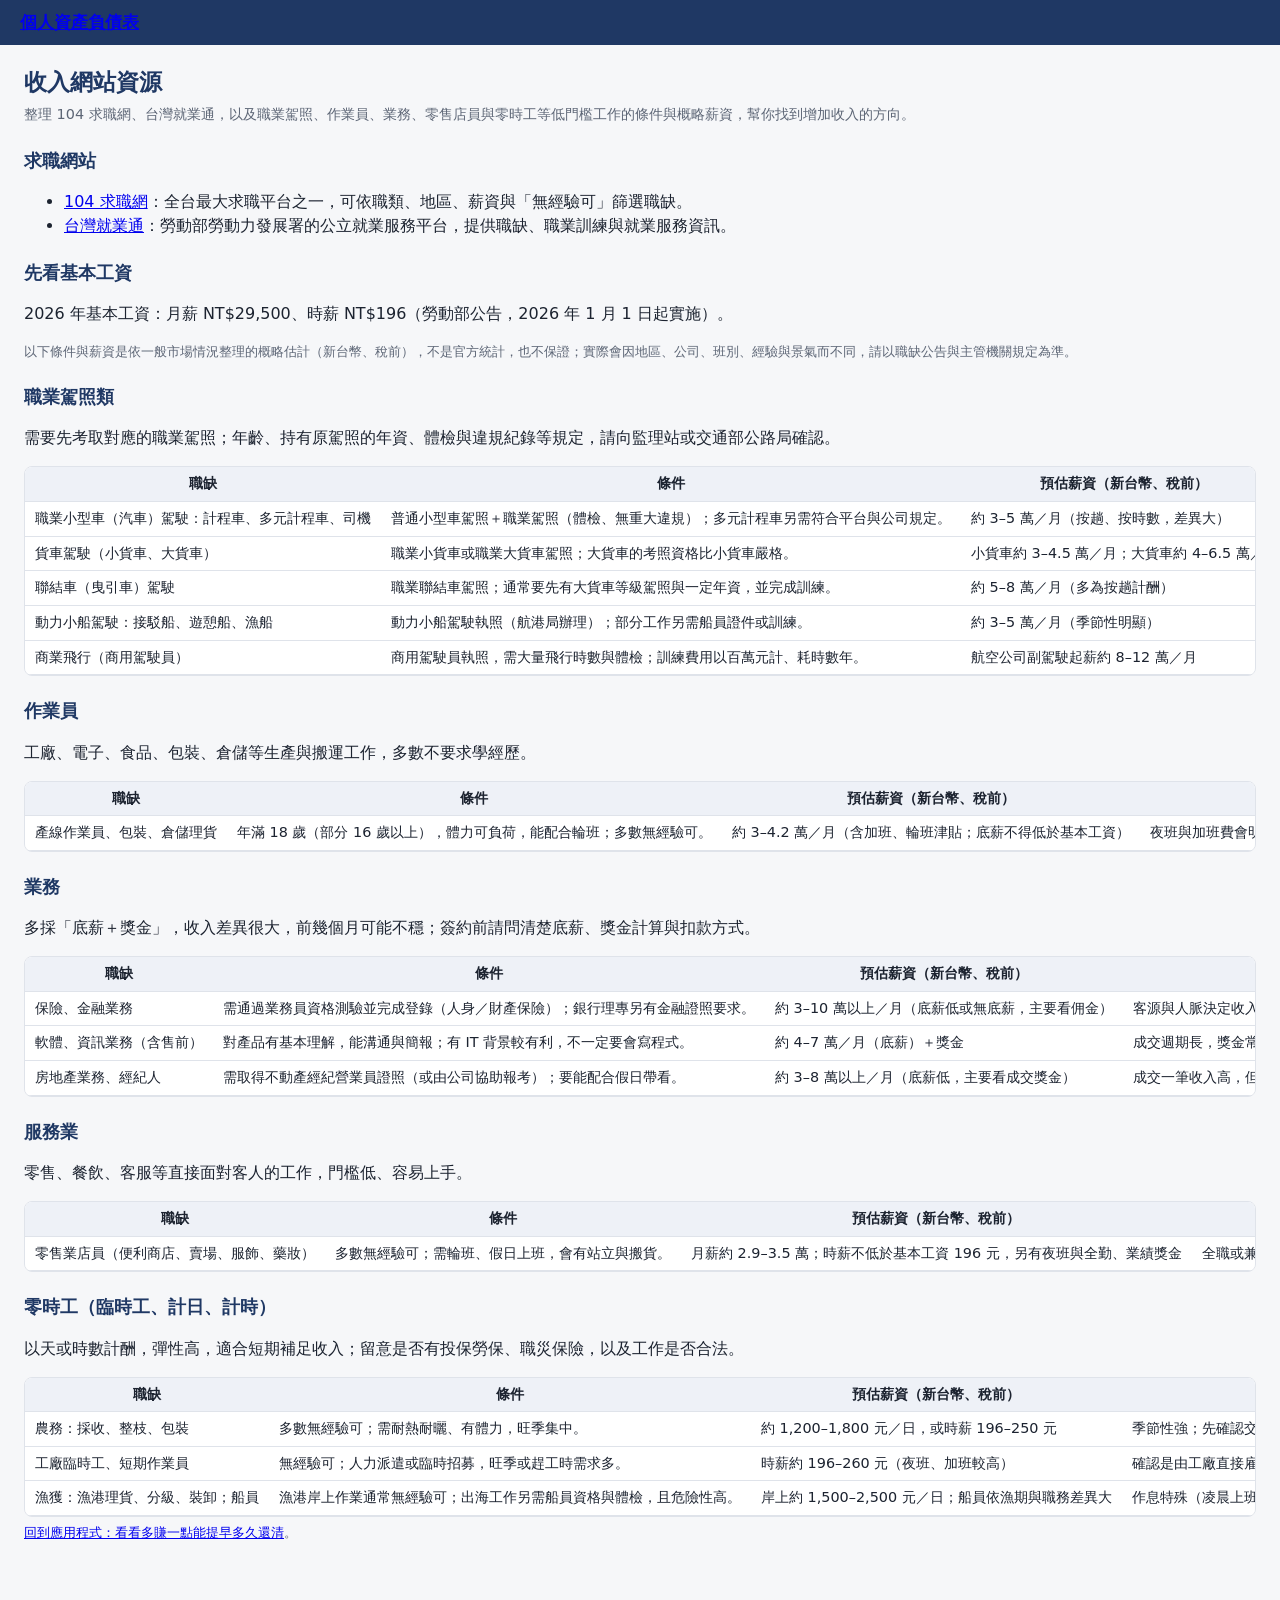
==== income-resources.html @ 697b190b "Add clock page stacked area chart heatmap income resources page and SEO" ====
<!doctype html>
<html lang="zh-Hant">
<head>
<meta charset="utf-8">
<meta name="viewport" content="width=device-width, initial-scale=1">
<meta http-equiv="Content-Security-Policy" content="default-src 'self'; script-src 'none'; style-src 'self'; img-src 'self' data:; object-src 'none'; base-uri 'none'; form-action 'none'">
<title>收入網站資源｜求職網站與低門檻工作的條件與預估薪資</title>
<meta name="description" content="整理 104 求職網、台灣就業通，以及職業駕照、作業員、業務、零售店員與零時工等低門檻工作的條件與概略薪資，幫你找到增加收入的方向。">
<meta name="robots" content="index,follow">
<link rel="canonical" href="https://ordinarycas.github.io/balance-sheet/income-resources.html">
<meta property="og:type" content="article">
<meta property="og:locale" content="zh_TW">
<meta property="og:title" content="收入網站資源｜求職網站與低門檻工作的條件與預估薪資">
<meta property="og:description" content="整理 104 求職網、台灣就業通，以及職業駕照、作業員、業務、零售店員與零時工等低門檻工作的條件與概略薪資，幫你找到增加收入的方向。">
<meta property="og:url" content="https://ordinarycas.github.io/balance-sheet/income-resources.html">
<meta property="og:image" content="https://ordinarycas.github.io/balance-sheet/icons/icon-512.png">
<meta name="twitter:card" content="summary">
<link rel="icon" href="icons/icon-192.png" type="image/png">
<link rel="stylesheet" href="css/style.css">
<script type="application/ld+json">{"@context":"https://schema.org","@type":"WebPage","name":"收入網站資源｜求職網站與低門檻工作的條件與預估薪資","description":"整理 104 求職網、台灣就業通，以及職業駕照、作業員、業務、零售店員與零時工等低門檻工作的條件與概略薪資，幫你找到增加收入的方向。","url":"https://ordinarycas.github.io/balance-sheet/income-resources.html","inLanguage":"zh-Hant","isPartOf":{"@type":"WebSite","name":"個人資產負債表","url":"https://ordinarycas.github.io/balance-sheet/"}}</script>
</head>
<body>
<header class="top"><div class="brand"><a href="./">個人資產負債表</a></div></header>
<main class="static-page">
<h1>收入網站資源</h1>
<p class="sub">整理 104 求職網、台灣就業通，以及職業駕照、作業員、業務、零售店員與零時工等低門檻工作的條件與概略薪資，幫你找到增加收入的方向。</p>
<section><h2>求職網站</h2>
<ul>
<li><a href="https://www.104.com.tw" rel="noopener noreferrer">104 求職網</a>：全台最大求職平台之一，可依職類、地區、薪資與「無經驗可」篩選職缺。</li>
<li><a href="https://www.taiwanjobs.gov.tw/Internet/Index/index.aspx" rel="noopener noreferrer">台灣就業通</a>：勞動部勞動力發展署的公立就業服務平台，提供職缺、職業訓練與就業服務資訊。</li>
</ul></section>
<section><h2>先看基本工資</h2>
<p>2026 年基本工資：月薪 NT$29,500、時薪 NT$196（勞動部公告，2026 年 1 月 1 日起實施）。</p></section>
<p class="note">以下條件與薪資是依一般市場情況整理的概略估計（新台幣、稅前），不是官方統計，也不保證；實際會因地區、公司、班別、經驗與景氣而不同，請以職缺公告與主管機關規定為準。</p>
<section><h2>職業駕照類</h2>
<p>需要先考取對應的職業駕照；年齡、持有原駕照的年資、體檢與違規紀錄等規定，請向監理站或交通部公路局確認。</p>
<div class="tablewrap"><table><thead><tr><th>職缺</th><th>條件</th><th>預估薪資（新台幣、稅前）</th><th>備註</th></tr></thead><tbody>
<tr><td>職業小型車（汽車）駕駛：計程車、多元計程車、司機</td><td>普通小型車駕照＋職業駕照（體檢、無重大違規）；多元計程車另需符合平台與公司規定。</td><td>約 3–5 萬／月（按趟、按時數，差異大）</td><td>收入看工時與地區；車輛、油料、保險成本要先算清楚。</td></tr>
<tr><td>貨車駕駛（小貨車、大貨車）</td><td>職業小貨車或職業大貨車駕照；大貨車的考照資格比小貨車嚴格。</td><td>小貨車約 3–4.5 萬／月；大貨車約 4–6.5 萬／月</td><td>常見物流配送、搬運；有些按趟計酬，注意工時與裝卸工作。</td></tr>
<tr><td>聯結車（曳引車）駕駛</td><td>職業聯結車駕照；通常要先有大貨車等級駕照與一定年資，並完成訓練。</td><td>約 5–8 萬／月（多為按趟計酬）</td><td>工時長、責任重；跑長程或夜間的津貼較高。</td></tr>
<tr><td>動力小船駕駛：接駁船、遊憩船、漁船</td><td>動力小船駕駛執照（航港局辦理）；部分工作另需船員證件或訓練。</td><td>約 3–5 萬／月（季節性明顯）</td><td>旅遊旺季收入較高，淡季不穩；受天候影響大。</td></tr>
<tr><td>商業飛行（商用駕駛員）</td><td>商用駕駛員執照，需大量飛行時數與體檢；訓練費用以百萬元計、耗時數年。</td><td>航空公司副駕駛起薪約 8–12 萬／月</td><td>門檻其實不低：不適合作為短期增加收入的方式，投入前務必評估成本與回收期。</td></tr>
</tbody></table></div></section>
<section><h2>作業員</h2>
<p>工廠、電子、食品、包裝、倉儲等生產與搬運工作，多數不要求學經歷。</p>
<div class="tablewrap"><table><thead><tr><th>職缺</th><th>條件</th><th>預估薪資（新台幣、稅前）</th><th>備註</th></tr></thead><tbody>
<tr><td>產線作業員、包裝、倉儲理貨</td><td>年滿 18 歲（部分 16 歲以上），體力可負荷，能配合輪班；多數無經驗可。</td><td>約 3–4.2 萬／月（含加班、輪班津貼；底薪不得低於基本工資）</td><td>夜班與加班費會明顯拉高月收入；注意工廠位置與交通成本。</td></tr>
</tbody></table></div></section>
<section><h2>業務</h2>
<p>多採「底薪＋獎金」，收入差異很大，前幾個月可能不穩；簽約前請問清楚底薪、獎金計算與扣款方式。</p>
<div class="tablewrap"><table><thead><tr><th>職缺</th><th>條件</th><th>預估薪資（新台幣、稅前）</th><th>備註</th></tr></thead><tbody>
<tr><td>保險、金融業務</td><td>需通過業務員資格測驗並完成登錄（人身／財產保險）；銀行理專另有金融證照要求。</td><td>約 3–10 萬以上／月（底薪低或無底薪，主要看佣金）</td><td>客源與人脈決定收入；初期收入不穩，要預留生活費。</td></tr>
<tr><td>軟體、資訊業務（含售前）</td><td>對產品有基本理解，能溝通與簡報；有 IT 背景較有利，不一定要會寫程式。</td><td>約 4–7 萬／月（底薪）＋獎金</td><td>成交週期長，獎金常按季或按專案發放。</td></tr>
<tr><td>房地產業務、經紀人</td><td>需取得不動產經紀營業員證照（或由公司協助報考）；要能配合假日帶看。</td><td>約 3–8 萬以上／月（底薪低，主要看成交獎金）</td><td>成交一筆收入高，但沒成交可能只有底薪；市場景氣影響很大。</td></tr>
</tbody></table></div></section>
<section><h2>服務業</h2>
<p>零售、餐飲、客服等直接面對客人的工作，門檻低、容易上手。</p>
<div class="tablewrap"><table><thead><tr><th>職缺</th><th>條件</th><th>預估薪資（新台幣、稅前）</th><th>備註</th></tr></thead><tbody>
<tr><td>零售業店員（便利商店、賣場、服飾、藥妝）</td><td>多數無經驗可；需輪班、假日上班，會有站立與搬貨。</td><td>月薪約 2.9–3.5 萬；時薪不低於基本工資 196 元，另有夜班與全勤、業績獎金</td><td>全職或兼職皆有；夜班時薪通常較高。</td></tr>
</tbody></table></div></section>
<section><h2>零時工（臨時工、計日、計時）</h2>
<p>以天或時數計酬，彈性高，適合短期補足收入；留意是否有投保勞保、職災保險，以及工作是否合法。</p>
<div class="tablewrap"><table><thead><tr><th>職缺</th><th>條件</th><th>預估薪資（新台幣、稅前）</th><th>備註</th></tr></thead><tbody>
<tr><td>農務：採收、整枝、包裝</td><td>多數無經驗可；需耐熱耐曬、有體力，旺季集中。</td><td>約 1,200–1,800 元／日，或時薪 196–250 元</td><td>季節性強；先確認交通、午餐與工作時數。</td></tr>
<tr><td>工廠臨時工、短期作業員</td><td>無經驗可；人力派遣或臨時招募，旺季或趕工時需求多。</td><td>時薪約 196–260 元（夜班、加班較高）</td><td>確認是由工廠直接雇用或派遣公司，以及薪資發放日。</td></tr>
<tr><td>漁獲：漁港理貨、分級、裝卸；船員</td><td>漁港岸上作業通常無經驗可；出海工作另需船員資格與體檢，且危險性高。</td><td>岸上約 1,500–2,500 元／日；船員依漁期與職務差異大</td><td>作息特殊（凌晨上班）；出海前務必確認保險與合法聘僱。</td></tr>
</tbody></table></div></section>
<p class="note"><a href="./#/progress">回到應用程式：看看多賺一點能提早多久還清</a>。</p>
</main>
</body>
</html>
---- css/style.css ----
:root {
  --bg: #f6f7f9; --panel: #ffffff; --ink: #1c2330; --muted: #5d6676; --line: #dfe3ea;
  --accent: #1f3864; --accent-ink: #ffffff; --accent-soft: #e6ecf7;
  --neg: #b42318; --pos: #067647; --warn-bg: #fff4d6; --warn-ink: #7a4b00;
  --bad-bg: #fde8e4; --good-bg: #e6f4ea; --info-bg: #ddebf7; --today-bg: #ffe699; --head-bg: #eef1f7;
  --c1: #2f5da8; --c2: #d98324; --c3: #3a9a6a; --c4: #8a5cc2; --c5: #c8453b;
  --radius: 8px; --font: "Noto Sans TC", "PingFang TC", "Microsoft JhengHei", system-ui, sans-serif;
}
@media (prefers-color-scheme: dark) {
  :root:not([data-theme="light"]) {
    --bg: #12161d; --panel: #1a202b; --ink: #e8ebf1; --muted: #9aa4b5; --line: #2c3544;
    --accent: #8fb0ee; --accent-ink: #101521; --accent-soft: #24304a;
    --neg: #ff8a7d; --pos: #5fd3a0; --warn-bg: #3d3216; --warn-ink: #ffd98a;
    --bad-bg: #44211d; --good-bg: #1d3a2b; --info-bg: #1f3350; --today-bg: #443a0e; --head-bg: #232b3a;
    --c1: #7aa2e8; --c2: #f0a24b; --c3: #6cd0a0; --c4: #b794e8; --c5: #f08a80;
  }
}
:root[data-theme="dark"] {
  --bg: #12161d; --panel: #1a202b; --ink: #e8ebf1; --muted: #9aa4b5; --line: #2c3544;
  --accent: #8fb0ee; --accent-ink: #101521; --accent-soft: #24304a;
  --neg: #ff8a7d; --pos: #5fd3a0; --warn-bg: #3d3216; --warn-ink: #ffd98a;
  --bad-bg: #44211d; --good-bg: #1d3a2b; --info-bg: #1f3350; --today-bg: #443a0e; --head-bg: #232b3a;
  --c1: #7aa2e8; --c2: #f0a24b; --c3: #6cd0a0; --c4: #b794e8; --c5: #f08a80;
}
* { box-sizing: border-box; }
html { font-size: 16px; }
body { margin: 0; background: var(--bg); color: var(--ink); font-family: var(--font); line-height: 1.5; }
.skip { position: absolute; left: -999px; top: 0; background: var(--accent); color: var(--accent-ink); padding: 8px 12px; z-index: 100; }
.skip:focus { left: 8px; top: 8px; }
.top { display: flex; align-items: center; justify-content: space-between; gap: 12px; padding: 10px 20px; background: var(--accent); color: var(--accent-ink); position: sticky; top: 0; z-index: 20; }
.brand { font-weight: 700; font-size: 1.05rem; }
.top-meta { font-size: .85rem; opacity: .95; text-align: right; }
.layout { display: grid; grid-template-columns: 188px minmax(0, 1fr); min-height: calc(100vh - 48px); }
nav { background: var(--panel); border-right: 1px solid var(--line); padding: 10px 8px; position: sticky; top: 48px; align-self: start; height: calc(100vh - 48px); overflow-y: auto; }
nav a { display: block; padding: 8px 12px; border-radius: 6px; color: var(--ink); text-decoration: none; font-size: .95rem; }
nav a:hover { background: var(--accent-soft); }
nav a[aria-current="page"] { background: var(--accent); color: var(--accent-ink); font-weight: 600; }
nav .sep { height: 1px; background: var(--line); margin: 8px 6px; }
main { padding: 20px 24px 64px; min-width: 0; max-width: 1280px; }
main:focus { outline: none; }
h1 { font-size: 1.45rem; margin: 0 0 4px; color: var(--accent); }
h2 { font-size: 1.1rem; margin: 22px 0 8px; color: var(--accent); }
h3 { font-size: 1rem; margin: 14px 0 6px; }
.sub { color: var(--muted); margin: 0 0 14px; font-size: .9rem; }
.muted { color: var(--muted); }
.card { background: var(--panel); border: 1px solid var(--line); border-radius: var(--radius); padding: 14px 16px; margin: 10px 0; }
.grid { display: grid; gap: 12px; grid-template-columns: repeat(auto-fit, minmax(210px, 1fr)); }
.kpi { background: var(--panel); border: 1px solid var(--line); border-radius: var(--radius); padding: 12px 14px; }
.kpi .l { color: var(--muted); font-size: .82rem; }
.kpi .v { font-size: 1.3rem; font-weight: 700; font-variant-numeric: tabular-nums; }
.kpi.bad { background: var(--bad-bg); }
.kpi.good { background: var(--good-bg); }
.tablewrap { overflow: auto; border: 1px solid var(--line); border-radius: var(--radius); background: var(--panel); max-width: 100%; }
table { border-collapse: collapse; width: 100%; font-size: .9rem; }
th, td { padding: 6px 10px; border-bottom: 1px solid var(--line); white-space: nowrap; }
th { background: var(--head-bg); text-align: center; font-weight: 600; position: sticky; top: 0; z-index: 1; }
td.n, th.n { text-align: right; font-variant-numeric: tabular-nums; }
td.c { text-align: center; }
td.wrap { white-space: normal; min-width: 14em; }
tr.total td { background: var(--head-bg); font-weight: 700; }
tr.today td { background: var(--today-bg); font-weight: 700; }
tr.cur td { background: var(--info-bg); }
tr.past td { color: var(--muted); }
td.neg, .neg { color: var(--neg); }
td.pos, .pos { color: var(--pos); }
td.bad { background: var(--bad-bg); }
td.good { background: var(--good-bg); }
td.over { background: var(--bad-bg); color: var(--neg); font-weight: 700; }
.note { font-size: .82rem; color: var(--muted); margin: 6px 0; }
.banner { padding: 10px 14px; border-radius: var(--radius); margin: 10px 0; background: var(--warn-bg); color: var(--warn-ink); font-size: .9rem; }
.banner.info { background: var(--info-bg); color: var(--ink); }
.banner.error { background: var(--bad-bg); color: var(--neg); }
.tabs { display: flex; gap: 4px; flex-wrap: wrap; border-bottom: 1px solid var(--line); margin: 12px 0; }
.tabs button { background: none; border: 0; padding: 8px 14px; cursor: pointer; color: var(--muted); border-bottom: 3px solid transparent; font: inherit; }
.tabs button[aria-selected="true"] { color: var(--accent); border-bottom-color: var(--accent); font-weight: 600; }
.row { display: flex; gap: 10px; flex-wrap: wrap; align-items: center; margin: 8px 0; }
button, .btn { font: inherit; cursor: pointer; border: 1px solid var(--line); background: var(--panel); color: var(--ink); padding: 6px 12px; border-radius: 6px; }
button:hover { background: var(--accent-soft); }
button.primary { background: var(--accent); color: var(--accent-ink); border-color: var(--accent); }
button.primary:hover { filter: brightness(1.1); }
button.danger { color: var(--neg); border-color: var(--neg); }
button.small { padding: 2px 8px; font-size: .85rem; }
button:disabled { opacity: .5; cursor: not-allowed; }
:focus-visible { outline: 2px solid var(--accent); outline-offset: 2px; }
input, select, textarea { font: inherit; color: var(--ink); background: var(--panel); border: 1px solid var(--line); border-radius: 5px; padding: 4px 6px; min-width: 0; }
td input, td select { width: 100%; }
input.in, td input.in { background: #fff2cc; color: #0000ff; }
:root[data-theme="dark"] input.in, :root[data-theme="dark"] td input.in { background: #3a3317; color: #9db8ff; }
@media (prefers-color-scheme: dark) { :root:not([data-theme="light"]) input.in { background: #3a3317; color: #9db8ff; } }
input.invalid { border-color: var(--neg); background: var(--bad-bg); }
input[type="number"] { text-align: right; }
.field { display: flex; flex-direction: column; gap: 2px; font-size: .85rem; color: var(--muted); }
.field input, .field select { color: var(--ink); }
.formgrid { display: grid; gap: 10px 14px; grid-template-columns: repeat(auto-fill, minmax(170px, 1fr)); }
.pill { display: inline-block; padding: 1px 8px; border-radius: 99px; font-size: .78rem; background: var(--accent-soft); color: var(--accent); }
.pill.warn { background: var(--warn-bg); color: var(--warn-ink); }
.pill.bad { background: var(--bad-bg); color: var(--neg); }
.toasts { position: fixed; right: 16px; bottom: 16px; display: flex; flex-direction: column; gap: 8px; z-index: 50; max-width: min(420px, calc(100vw - 32px)); }
.toast { background: var(--ink); color: var(--bg); padding: 10px 14px; border-radius: 8px; box-shadow: 0 4px 16px rgba(0,0,0,.25); font-size: .9rem; white-space: pre-wrap; }
.toast.error { background: var(--neg); color: #fff; }
.tvwrap { position: relative; width: 100%; }
.tvchart { width: 100%; }
.tvtip { position: absolute; z-index: 5; pointer-events: none; background: var(--panel); color: var(--ink); border: 1px solid var(--line); border-radius: 6px; padding: 6px 10px; font-size: .82rem; box-shadow: 0 2px 8px rgba(0,0,0,.2); }
.legend { display: flex; gap: 14px; flex-wrap: wrap; font-size: .85rem; margin: 4px 0; }
.legend i { display: inline-block; width: 10px; height: 10px; border-radius: 2px; margin-right: 5px; }
.legend i.s1 { background: var(--c1); } .legend i.s2 { background: var(--c2); } .legend i.s3 { background: var(--c3); } .legend i.s4 { background: var(--c4); } .legend i.s5 { background: var(--c5); }
.vt { height: 480px; overflow: auto; position: relative; border: 1px solid var(--line); border-radius: var(--radius); background: var(--panel); }
.vt .vt-head, .vt .vt-row { display: grid; align-items: center; font-size: .88rem; }
.vt .vt-head { position: sticky; top: 0; background: var(--head-bg); font-weight: 600; z-index: 2; height: 32px; border-bottom: 1px solid var(--line); }
.vt .vt-row { position: absolute; left: 0; right: 0; height: 28px; border-bottom: 1px solid var(--line); }
.vt .vt-row.today { background: var(--today-bg); font-weight: 700; }
.vt .vt-row.past { color: var(--muted); }
.vt .vt-head span, .vt .vt-row span { padding: 0 8px; white-space: nowrap; overflow: hidden; text-overflow: ellipsis; }
.vt .n { text-align: right; font-variant-numeric: tabular-nums; }
.dropzone { border: 2px dashed var(--line); border-radius: var(--radius); padding: 22px; text-align: center; color: var(--muted); }
.dropzone.over { border-color: var(--accent); background: var(--accent-soft); }
details summary { cursor: pointer; font-weight: 600; margin: 6px 0; }
ul.plain { margin: 4px 0; padding-left: 1.2em; }
.noscript { padding: 20px; }
@media (max-width: 860px) {
  .layout { grid-template-columns: minmax(0, 1fr); }
  nav { position: static; height: auto; display: flex; flex-wrap: wrap; gap: 2px; border-right: 0; border-bottom: 1px solid var(--line); }
  nav .sep { display: none; }
  main { padding: 14px 16px 56px; }
  .top-meta { font-size: .75rem; }
}
@media print {
  .top, nav, .toasts, .no-print, .tabs, button { display: none !important; }
  .layout { display: block; }
  body { background: #fff; color: #000; }
  main { padding: 0; max-width: none; }
  .tablewrap { overflow: visible; border: 0; }
  tr.cur td { background: #ddebf7 !important; -webkit-print-color-adjust: exact; print-color-adjust: exact; }
}

/* ---- RWD 補強 ---- */
img, svg, canvas { max-width: 100%; }
.tablewrap { -webkit-overflow-scrolling: touch; }
.tablewrap table { min-width: max-content; }
@media (min-width: 861px) and (max-width: 1100px) {
  .layout { grid-template-columns: 160px minmax(0, 1fr); }
  main { padding: 16px 18px 56px; }
}
@media (max-width: 860px) {
  .top { padding: 8px 14px; position: static; flex-wrap: wrap; }
  .top-meta { text-align: left; }
  nav { flex-wrap: nowrap; overflow-x: auto; overflow-y: hidden; white-space: nowrap; padding: 6px; gap: 2px; position: sticky; top: 0; z-index: 15; height: auto; -webkit-overflow-scrolling: touch; }
  nav a { flex: 0 0 auto; padding: 10px 12px; }
  .grid { grid-template-columns: repeat(auto-fit, minmax(150px, 1fr)); }
  .formgrid { grid-template-columns: repeat(auto-fill, minmax(140px, 1fr)); }
  .vt { height: 60vh; }
  h1 { font-size: 1.3rem; }
}
@media (max-width: 560px) {
  html { font-size: 15px; }
  main { padding: 12px 12px 48px; }
  .card { padding: 10px 12px; }
  .kpi .v { font-size: 1.1rem; }
  /* 觸控目標與避免 iOS 聚焦時自動放大（輸入欄字級須 ≥16px） */
  input, select, textarea { font-size: 16px; min-height: 36px; }
  button, .btn { min-height: 38px; }
  button.small { min-height: 30px; }
  .row { gap: 8px; }
  .row > .field, .row > label.field { flex: 1 1 140px; }
  .tabs button { padding: 8px 10px; }
  th, td { padding: 6px 8px; }
  .toasts { left: 12px; right: 12px; bottom: 12px; max-width: none; }
  .dropzone { padding: 14px; }
  .legend { gap: 10px; }
}
@media (hover: none) { button:hover { background: var(--panel); } button.primary:hover { filter: none; } }
:root[data-theme="light"] { color-scheme: light; }
:root[data-theme="dark"] { color-scheme: dark; }

/* ---- 手機底部導覽列 ---- */
.bottomnav { display: none; }
.sheet { border: 0; padding: 0; background: var(--panel); color: var(--ink); }
.sheet::backdrop { background: rgba(0,0,0,.45); }
@media (max-width: 860px) {
  #nav { display: none; }
  .bottomnav { display: flex; position: fixed; left: 0; right: 0; bottom: 0; z-index: 30; background: var(--panel); border-top: 1px solid var(--line); padding-bottom: env(safe-area-inset-bottom); }
  .bottomnav a, .bottomnav button { flex: 1 1 0; min-width: 0; display: flex; flex-direction: column; align-items: center; justify-content: center; gap: 2px; min-height: 56px; padding: 6px 2px; font-size: .74rem; color: var(--muted); background: none; border: 0; border-radius: 0; text-decoration: none; cursor: pointer; font-family: inherit; }
  .bottomnav a[aria-current="page"], .bottomnav button[aria-current="page"] { color: var(--accent); font-weight: 700; }
  .bottomnav a:focus-visible, .bottomnav button:focus-visible { outline: 2px solid var(--accent); outline-offset: -3px; }
  main { padding-bottom: calc(84px + env(safe-area-inset-bottom)); }
  .toasts { bottom: calc(68px + env(safe-area-inset-bottom)); }
  .sheet { position: fixed; top: auto; bottom: 0; left: 0; margin: 0; width: 100%; max-width: none; border-radius: 16px 16px 0 0; padding: 14px 16px calc(18px + env(safe-area-inset-bottom)); overflow-y: auto; }
  .sheet-head { display: flex; justify-content: space-between; align-items: center; margin-bottom: 8px; }
  .sheet-title { font-size: .8rem; color: var(--muted); margin: 10px 0 4px; }
  .sheet-links { display: grid; grid-template-columns: repeat(auto-fill, minmax(120px, 1fr)); gap: 8px; }
  .sheet-links a { display: block; padding: 12px; text-align: center; border: 1px solid var(--line); border-radius: 8px; color: var(--ink); text-decoration: none; }
  .sheet-links a[aria-current="page"] { background: var(--accent); color: var(--accent-ink); border-color: var(--accent); font-weight: 600; }
}
@media print { .bottomnav, .sheet { display: none !important; } }

/* ---- 多引擎圖表 / 列印 ---- */
.tvchart { touch-action: pan-y; }
.d3chart { display: block; max-width: 100%; touch-action: pan-y; }
.chart-print { display: none; width: 100%; height: auto; }
.chart-engine { margin-left: auto; font-size: .8rem; padding: 2px 6px; }
.apexcharts-canvas { max-width: 100%; }
@media print {
  :root, :root[data-theme], :root:not([data-theme="light"]) {
    --bg: #fff; --panel: #fff; --ink: #000; --muted: #444; --line: #bbb; --head-bg: #eee;
    --c1: #2f5da8; --c2: #d98324; --c3: #3a9a6a; --c4: #8a5cc2; --c5: #c8453b; --neg: #b42318; --pos: #067647; --c6: #2a8f9e; --c7: #9a7b2f; --c8: #7a7f8c;
  }
  .tvwrap.snap .tvchart { display: none; }
  .tvwrap.snap .chart-print { display: block; }
  .tvwrap, .card, .kpi, tr { break-inside: avoid; }
  .chart-engine, .tvtip { display: none !important; }
  a { color: inherit; text-decoration: none; }
  @page { margin: 12mm; }
}

/* ---- 就地錯誤訊息、批次貼上 ---- */
.field-error { color: var(--neg); font-size: .8rem; margin-top: 2px; font-weight: 600; }
.field-error::before { content: "⚠ "; }
input.invalid, select.invalid { border-color: var(--neg); outline: 1px solid var(--neg); }
textarea.paste { width: 100%; max-width: 420px; font-family: inherit; }

/* ---- 頂欄主題切換 ---- */
.theme-toggle { background: transparent; color: var(--accent-ink); border: 1px solid currentColor; border-radius: 99px; padding: 3px 12px; font-size: .8rem; cursor: pointer; white-space: nowrap; min-height: 0; }
.theme-toggle:hover { background: rgba(255,255,255,.15); }
.top .top-meta { flex: 1; }

/* ---- 鍵盤焦點：所有可操作元素都有清楚的外框（a11y） ---- */
:focus-visible { outline: 2px solid var(--accent); outline-offset: 2px; }
input.in:focus-visible, select.in:focus-visible, textarea:focus-visible { outline-offset: 0; }
.top :focus-visible { outline-color: var(--accent-ink); }
.tablewrap:focus-visible, .vt:focus-visible { outline-offset: -2px; }
input[type="date"]:focus-within, input[type="month"]:focus-within { outline: 2px solid var(--accent); outline-offset: 0; }

/* 手機：篩選列欄位等高、對齊；虛擬表格表頭不透明 */
input[type=date], input[type=month] { min-height: 40px; box-sizing: border-box; width: 100%; min-width: 0; }
select { min-height: 40px; }
.vt .vt-head { background: var(--head-bg); box-shadow: 0 1px 0 var(--line); }
.vt .vt-head, .vt .vt-row { box-sizing: border-box; }
@media (max-width: 560px) {
  .vt .vt-head, .vt .vt-row { font-size: .82rem; }
  .vt .vt-head span, .vt .vt-row span { padding: 0 6px; }
  .row { align-items: flex-end; }
  .row > .field { flex: 1 1 45%; }
  .row > .field:has(input[type=search], input[type=text]) { flex-basis: 100%; }
  .toolbar > *, .filters > * { min-width: 0; }
  .toolbar button, .filters button { min-height: 40px; }
}

/* 設定頁：開關與說明對齊；外觀欄位頂端對齊 */
.toggle { margin: 10px 0; }
.toggle > label { display: flex; align-items: flex-start; gap: 10px; cursor: pointer; line-height: 1.4; }
.toggle input[type=checkbox] { flex: 0 0 auto; width: 20px; height: 20px; min-height: 0; margin: 1px 0 0; }
.toggle > p { margin: 4px 0 0 30px; }
.formgrid.appearance { grid-template-columns: repeat(auto-fit, minmax(150px, 1fr)); align-items: start; }
.steps { margin: 6px 0 6px 1.2em; padding: 0; line-height: 1.7; }
button.primary { background: var(--accent); color: var(--accent-ink); border-color: transparent; min-height: 40px; }
/* 每月支出：前一月／起始月份／後一月同一列 */
.stepper { display: grid; grid-template-columns: auto minmax(0, 1fr) auto; gap: 8px; align-items: end; margin: 8px 0; max-width: 520px; }
.stepper > button, .stepper > .field { margin: 0; }
.stepper > button:nth-child(4) { grid-column: 1 / -1; justify-self: start; }
@media (max-width: 560px) { .stepper > button { padding-inline: 10px; font-size: .9rem; } }

.build-info { margin: 28px 0 8px; font-size: .78rem; color: var(--muted); text-align: center; }
@media (max-width: 860px) { .brand { display: none; } .top-meta { flex: 1; } }

/* 比例圖（甜甜圈／比例條）與圖表分析頁 */
:root { --c6: #2a8f9e; --c7: #9a7b2f; --c8: #7a7f8c; }
:root[data-theme="dark"] { --c6: #6cc3d0; --c7: #d4b86a; --c8: #a3a9b8; }
@media (prefers-color-scheme: dark) { :root:not([data-theme="light"]) { --c6: #6cc3d0; --c7: #d4b86a; --c8: #a3a9b8; } }
.donut { margin: 10px 0 18px; }
.donut figcaption { font-weight: 600; margin-bottom: 6px; }
.donut-body { display: flex; gap: 16px; align-items: center; flex-wrap: wrap; }
.donut-svg { width: 150px; height: 150px; flex: 0 0 auto; }
.donut-svg .donut-c1 { font-size: 9px; font-weight: 700; fill: var(--ink); }
.donut-svg .donut-c2 { font-size: 7px; fill: var(--muted); }
.donut-list { list-style: none; margin: 0; padding: 0; flex: 1 1 220px; min-width: 0; }
.donut-list li { display: flex; align-items: baseline; gap: 8px; padding: 3px 0; border-bottom: 1px solid var(--line); font-size: .9rem; }
.donut-list .dl { flex: 1; min-width: 0; overflow-wrap: anywhere; }
.donut-list .dv { font-variant-numeric: tabular-nums; white-space: nowrap; color: var(--muted); }
.sw { display: inline-block; width: 10px; height: 10px; border-radius: 2px; flex: 0 0 auto; }
.ratiobar { display: flex; height: 22px; border-radius: 6px; overflow: hidden; border: 1px solid var(--line); margin: 6px 0 8px; }
.ratiobar .seg { display: block; height: 100%; }
.dn0 { stroke: var(--c1); } .dn1 { stroke: var(--c2); } .dn2 { stroke: var(--c3); } .dn3 { stroke: var(--c4); }
.dn4 { stroke: var(--c5); } .dn5 { stroke: var(--c6); } .dn6 { stroke: var(--c7); } .dn7 { stroke: var(--c8); }
.sw0 { background: var(--c1); } .sw1 { background: var(--c2); } .sw2 { background: var(--c3); } .sw3 { background: var(--c4); }
.sw4 { background: var(--c5); } .sw5 { background: var(--c6); } .sw6 { background: var(--c7); } .sw7 { background: var(--c8); }
.incomebar { display: flex; flex-wrap: wrap; gap: 10px; align-items: flex-end; margin: 8px 0; }
.incomebar .quick { display: flex; flex-wrap: wrap; gap: 6px; }
.chartgrid { display: grid; gap: 14px 24px; grid-template-columns: repeat(auto-fit, minmax(300px, 1fr)); }
@media print { .donut-svg { width: 130px; height: 130px; } .incomebar { display: none; } }

/* 倒數計時、本週底色、最近一筆加粗、自訂活動 */
.cdgrid { display: grid; gap: 12px; grid-template-columns: repeat(auto-fit, minmax(240px, 1fr)); margin: 10px 0 14px; }
.card.cd { padding: 12px 14px; }
.card.cd .l { font-size: .82rem; color: var(--muted); }
.card.cd .cd-big { font-size: 1.6rem; font-weight: 700; font-variant-numeric: tabular-nums; letter-spacing: .02em; margin: 2px 0; color: var(--accent); }
.card.cd.soon .cd-big { color: var(--neg); }
.card.cd .cd-main { font-size: .95rem; }
:root { --week-bg: #e8f5ec; }
:root[data-theme="dark"] { --week-bg: #1b3326; }
@media (prefers-color-scheme: dark) { :root:not([data-theme="light"]) { --week-bg: #1b3326; } }
tr.week td, tr.week { background: var(--week-bg); }
tr.today td, tr.today { background: var(--today-bg); }
tr.nextev td { font-weight: 700; }
tr.nextev td:first-child { box-shadow: inset 4px 0 0 var(--accent); }
button.linklike { background: none; border: 0; padding: 2px 4px; color: var(--accent); text-decoration: underline; cursor: pointer; font: inherit; min-height: 0; }
.formgrid.names { grid-template-columns: repeat(auto-fill, minmax(220px, 1fr)); }
@media print { tr.week td, tr.week { background: #eef7f0; } }

/* 類別篩選標籤、複選框對齊、可拖曳高度的底部面板 */
input[type=checkbox], input[type=radio] { min-height: 0; width: 18px; height: 18px; padding: 0; margin: 0; accent-color: var(--accent); flex: 0 0 auto; }
.chips { display: flex; flex-wrap: wrap; gap: 8px; align-items: center; margin: 10px 0 4px; }
.chip { display: inline-flex; align-items: center; gap: 6px; padding: 6px 12px; border: 1px solid var(--line); border-radius: 999px; background: var(--panel); cursor: pointer; line-height: 1.2; user-select: none; }
.chip:has(input:checked) { border-color: var(--accent); background: var(--accent-soft); color: var(--accent); font-weight: 600; }
.chip:has(input:focus-visible) { outline: 2px solid var(--accent); outline-offset: 2px; }
.row.actions { margin-top: 6px; }
.sheet-grip { display: none; }
.sheet-update { width: 100%; padding: 12px; border: 1px dashed var(--line); border-radius: 8px; background: none; color: var(--accent); font-weight: 600; cursor: pointer; }
@media (max-width: 860px) {
  .sheet { max-height: 92vh; min-height: 160px; }
  .sheet.resizing { transition: none; user-select: none; }
  .sheet-grip { display: flex; justify-content: center; align-items: center; height: 28px; margin: -14px 0 0; cursor: ns-resize; touch-action: none; position: sticky; top: -14px; background: var(--panel); z-index: 1; }
  .sheet-grip span { width: 44px; height: 5px; border-radius: 3px; background: var(--muted); opacity: .6; }
  .sheet-grip:focus-visible { outline: 2px solid var(--accent); outline-offset: -2px; }
}

/* 還款進度 */
.pbar { height: 12px; border-radius: 999px; background: var(--accent-soft); border: 1px solid var(--line); overflow: hidden; margin: 8px 0; }
.pbar .pfill { display: block; height: 100%; background: var(--c3); border-radius: 999px; }
.cell-bar { display: flex; align-items: center; gap: 8px; min-width: 150px; }
.cell-bar .pbar { flex: 1; margin: 0; height: 10px; }
.cell-bar span { font-variant-numeric: tabular-nums; min-width: 4.2em; text-align: right; }
.wins li { padding: 3px 0; color: var(--pos); }

/* 時鐘（P15） */
.clk-wrap { display: flex; flex-direction: column; align-items: center; gap: 10px; margin: 8px 0 4px; }
.clk-dial { position: relative; width: min(320px, 86vw); aspect-ratio: 1; }
.clk-svg { width: 100%; height: 100%; display: block; }
.clk-face { fill: var(--panel); stroke: var(--line); stroke-width: 3; }
.clk-tick { stroke: var(--muted); stroke-width: 1; }
.clk-tick.major { stroke: var(--ink); stroke-width: 2.4; }
.clk-num { fill: var(--ink); font-size: 13px; font-weight: 600; }
.clk-hand { stroke-linecap: round; }
.clk-hand.hour { stroke: var(--ink); stroke-width: 5; }
.clk-hand.minute { stroke: var(--ink); stroke-width: 3.2; }
.clk-hand.second { stroke: var(--neg); stroke-width: 1.6; }
.clk-pin { fill: var(--neg); }
.clk-digital { font-size: 2.2rem; font-weight: 700; font-variant-numeric: tabular-nums; letter-spacing: .04em; }
.clk-pops { position: absolute; inset: 0; pointer-events: none; overflow: visible; }
.clk-pop { position: absolute; transform: translate(-50%, -50%); padding: 2px 8px; border-radius: 999px; background: var(--panel); border: 1px solid var(--neg); color: var(--neg); font-size: .8rem; font-weight: 700; font-variant-numeric: tabular-nums; white-space: nowrap; animation: clk-float 1.4s ease-out forwards; }
@keyframes clk-float { 0% { opacity: 0; transform: translate(-50%, -20%); } 15% { opacity: 1; } 100% { opacity: 0; transform: translate(-50%, -160%); } }
.clk-toggle { justify-content: center; gap: 8px; }
@media (prefers-reduced-motion: reduce) { .clk-pop { animation: none; } }

/* 堆疊面積圖與熱力圖 */
.ar-fig, .hm-fig { margin: 10px 0 18px; }
.ar-fig figcaption, .hm-fig figcaption { font-weight: 600; margin-bottom: 6px; }
.ar-svg { width: 100%; max-width: 680px; height: auto; display: block; touch-action: pan-y; }
.ar-grid { stroke: var(--line); stroke-width: 1; }
.ar-base { stroke: var(--muted); stroke-width: 1; }
.ar-axis { fill: var(--muted); font-size: 10px; }
.ar { stroke: var(--panel); stroke-width: .8; fill-opacity: .88; }
.ar0 { fill: var(--c1); } .ar1 { fill: var(--c2); } .ar2 { fill: var(--c3); } .ar3 { fill: var(--c4); }
.ar4 { fill: var(--c5); } .ar5 { fill: var(--c6); } .ar6 { fill: var(--c7); } .ar7 { fill: var(--c8); }
.ar-guide { stroke: var(--ink); stroke-width: 1; stroke-dasharray: 3 3; }
.ar-dot { fill: var(--ink); }
.ar-range { width: 100%; max-width: 680px; margin: 6px 0 0; }
.ar-readout { max-width: 680px; font-size: .9rem; }
.ar-list { list-style: none; margin: 4px 0 0; padding: 0; }
.ar-list li { display: flex; align-items: baseline; gap: 8px; padding: 2px 0; border-bottom: 1px solid var(--line); }
.ar-list li span:not(.dv) { flex: 1; min-width: 0; overflow-wrap: anywhere; }
.ar-list i, .legend i.sw0, .legend i.sw1, .legend i.sw2, .legend i.sw3, .legend i.sw4, .legend i.sw5, .legend i.sw6, .legend i.sw7 { display: inline-block; width: 10px; height: 10px; border-radius: 2px; flex: 0 0 auto; }
.ar-list .dv { font-variant-numeric: tabular-nums; color: var(--muted); white-space: nowrap; }
.ar-table { margin-top: 8px; }
.ar-table summary { cursor: pointer; color: var(--accent); }
table.heat { border-collapse: separate; border-spacing: 2px; width: 100%; }
table.heat th.hm-row { text-align: left; white-space: nowrap; font-weight: 500; position: sticky; left: 0; background: var(--panel); z-index: 1; padding-right: 10px; }
table.heat td.hm { text-align: center; min-width: 44px; border-radius: 4px; color: var(--ink); font-size: .8rem; }
table.heat td.hm0 { color: var(--muted); }
table.heat td.hm1 { background: color-mix(in srgb, var(--c1) 10%, var(--panel)); }
table.heat td.hm2 { background: color-mix(in srgb, var(--c1) 20%, var(--panel)); }
table.heat td.hm3 { background: color-mix(in srgb, var(--c1) 30%, var(--panel)); }
table.heat td.hm4 { background: color-mix(in srgb, var(--c1) 40%, var(--panel)); }
table.heat td.hm5 { background: color-mix(in srgb, var(--c1) 50%, var(--panel)); font-weight: 700; }
table.heat .hm-tot { font-weight: 600; }
.hm-scale { display: flex; align-items: center; gap: 4px; font-size: .8rem; color: var(--muted); margin-top: 6px; }
.hm-scale i { display: inline-block; width: 22px; height: 12px; border-radius: 3px; border: 1px solid var(--line); }
.hm-scale i.hm1 { background: color-mix(in srgb, var(--c1) 10%, var(--panel)); } .hm-scale i.hm2 { background: color-mix(in srgb, var(--c1) 20%, var(--panel)); }
.hm-scale i.hm3 { background: color-mix(in srgb, var(--c1) 30%, var(--panel)); } .hm-scale i.hm4 { background: color-mix(in srgb, var(--c1) 40%, var(--panel)); }
.hm-scale i.hm5 { background: color-mix(in srgb, var(--c1) 50%, var(--panel)); }
@media print { .ar-range { display: none; } table.heat td.hm1, .hm-scale i.hm1 { background: #eaf0f9; } table.heat td.hm2, .hm-scale i.hm2 { background: #d5e1f3; } table.heat td.hm3, .hm-scale i.hm3 { background: #c0d1ed; } table.heat td.hm4, .hm-scale i.hm4 { background: #abc2e7; } table.heat td.hm5, .hm-scale i.hm5 { background: #96b3e1; } }
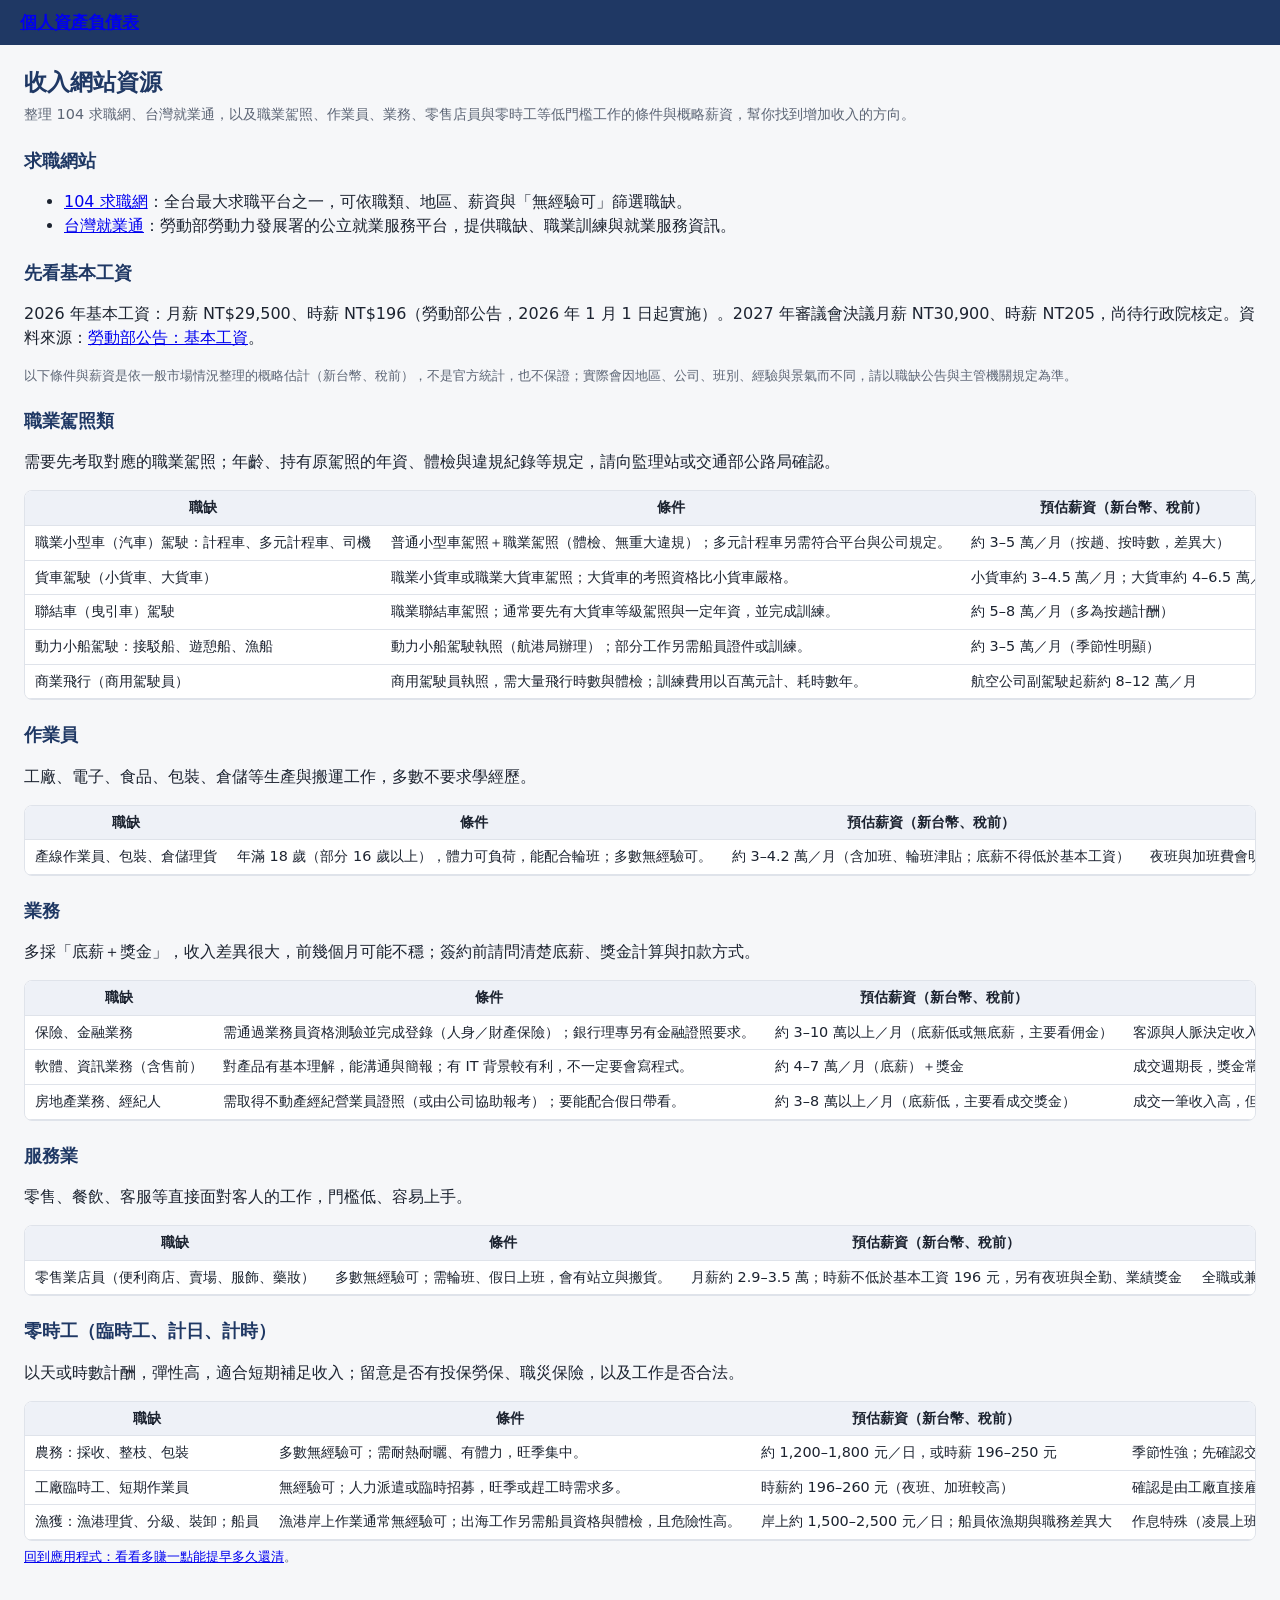
==== commit 3e7d5a7b: "feat: add comprehensive UI components, data structures, and styling for balance sheet application" ====
--- a/income-resources.html
+++ b/income-resources.html
@@ -30,7 +30,7 @@
 <li><a href="https://www.taiwanjobs.gov.tw/Internet/Index/index.aspx" rel="noopener noreferrer">台灣就業通</a>：勞動部勞動力發展署的公立就業服務平台，提供職缺、職業訓練與就業服務資訊。</li>
 </ul></section>
 <section><h2>先看基本工資</h2>
-<p>2026 年基本工資：月薪 NT$29,500、時薪 NT$196（勞動部公告，2026 年 1 月 1 日起實施）。</p></section>
+<p>2026 年基本工資：月薪 NT$29,500、時薪 NT$196（勞動部公告，2026 年 1 月 1 日起實施）。2027 年審議會決議月薪 NT30,900、時薪 NT205，尚待行政院核定。資料來源：<a href="https://www.mol.gov.tw/1607/1632/1633/99195/post" rel="noopener noreferrer">勞動部公告：基本工資</a>。</p></section>
 <p class="note">以下條件與薪資是依一般市場情況整理的概略估計（新台幣、稅前），不是官方統計，也不保證；實際會因地區、公司、班別、經驗與景氣而不同，請以職缺公告與主管機關規定為準。</p>
 <section><h2>職業駕照類</h2>
 <p>需要先考取對應的職業駕照；年齡、持有原駕照的年資、體檢與違規紀錄等規定，請向監理站或交通部公路局確認。</p>
--- a/css/style.css
+++ b/css/style.css
@@ -314,7 +314,7 @@
 .chip:has(input:focus-visible) { outline: 2px solid var(--accent); outline-offset: 2px; }
 .row.actions { margin-top: 6px; }
 .sheet-grip { display: none; }
-.sheet-update { width: 100%; padding: 12px; border: 1px dashed var(--line); border-radius: 8px; background: none; color: var(--accent); font-weight: 600; cursor: pointer; }
+.sheet-update { margin-top: 16px; width: 100%; padding: 12px; border: 1px dashed var(--line); border-radius: 8px; background: none; color: var(--accent); font-weight: 600; cursor: pointer; }
 @media (max-width: 860px) {
   .sheet { max-height: 92vh; min-height: 160px; }
   .sheet.resizing { transition: none; user-select: none; }
@@ -373,7 +373,7 @@
 .ar-table { margin-top: 8px; }
 .ar-table summary { cursor: pointer; color: var(--accent); }
 table.heat { border-collapse: separate; border-spacing: 2px; width: 100%; }
-table.heat th.hm-row { text-align: left; white-space: nowrap; font-weight: 500; position: sticky; left: 0; background: var(--panel); z-index: 1; padding-right: 10px; }
+table.heat th.hm-row { text-align: left; white-space: nowrap; font-weight: 500; padding-right: 10px; }
 table.heat td.hm { text-align: center; min-width: 44px; border-radius: 4px; color: var(--ink); font-size: .8rem; }
 table.heat td.hm0 { color: var(--muted); }
 table.heat td.hm1 { background: color-mix(in srgb, var(--c1) 10%, var(--panel)); }
@@ -388,3 +388,41 @@
 .hm-scale i.hm3 { background: color-mix(in srgb, var(--c1) 30%, var(--panel)); } .hm-scale i.hm4 { background: color-mix(in srgb, var(--c1) 40%, var(--panel)); }
 .hm-scale i.hm5 { background: color-mix(in srgb, var(--c1) 50%, var(--panel)); }
 @media print { .ar-range { display: none; } table.heat td.hm1, .hm-scale i.hm1 { background: #eaf0f9; } table.heat td.hm2, .hm-scale i.hm2 { background: #d5e1f3; } table.heat td.hm3, .hm-scale i.hm3 { background: #c0d1ed; } table.heat td.hm4, .hm-scale i.hm4 { background: #abc2e7; } table.heat td.hm5, .hm-scale i.hm5 { background: #96b3e1; } }
+
+/* 日期熱力圖、螢幕閱讀器專用文字 */
+.sr-only { position: absolute; width: 1px; height: 1px; margin: -1px; padding: 0; overflow: hidden; clip: rect(0 0 0 0); white-space: nowrap; border: 0; }
+table.dayheat { table-layout: fixed; max-width: 640px; }
+table.dayheat td.hm-day { height: 58px; padding: 3px 2px; vertical-align: top; text-align: center; position: relative; }
+table.dayheat .hd { display: block; font-size: .72rem; color: var(--muted); text-align: left; padding-left: 3px; }
+table.dayheat .hv { display: block; font-weight: 700; font-size: .85rem; }
+table.dayheat .hc { display: block; font-size: .68rem; color: var(--muted); }
+table.dayheat td.hm-empty { background: none; }
+
+/* 時鐘：物理堆積、里程表數字 */
+.clk-stage { position: relative; width: min(480px, 92vw); display: flex; flex-direction: column; align-items: center; gap: 10px; }
+.clk-stage .clk-dial { flex: 0 0 auto; }
+.clk-floor { display: none; }
+.clk-stage.piling .clk-floor { display: block; height: 150px; width: 100%; }
+.clk-phys { position: absolute; inset: 0; pointer-events: none; z-index: 2; overflow: hidden; }
+.clk-bub { position: absolute; left: 0; top: 0; display: grid; place-items: center; border-radius: 999px; line-height: 1; box-sizing: border-box; background: color-mix(in srgb, var(--neg) 14%, var(--panel)); border: 1px solid var(--neg); color: var(--neg); font-size: 9px; font-weight: 700; font-variant-numeric: tabular-nums; letter-spacing: -.02em; will-change: transform; }
+.clk-bub.fade { opacity: 0; transition: transform .3s ease-in, opacity .3s ease-in; }
+.clk-bub.merge { animation: clk-merge .35s ease-out; }
+@keyframes clk-merge { 0% { box-shadow: 0 0 0 0 var(--neg); } 40% { box-shadow: 0 0 0 6px transparent; filter: brightness(1.15); } 100% { box-shadow: 0 0 0 0 transparent; } }
+.clk-controls { max-width: 560px; margin: 8px auto; }
+.clk-controls .in { width: 5.5em; }
+.clk-pileinfo { text-align: center; margin: 4px 0; }
+.clk-pileinfo:empty { display: none; }
+table.dayheat .hd, table.dayheat .hc { color: var(--ink); }
+
+/* 比例圖：手機版甜甜圈置中、清單最後一列為合計 */
+.donut-list li.total { font-weight: 700; border-top: 2px solid var(--line); border-bottom: 0; }
+.donut-list li.total .dv { color: var(--ink); }
+@media (max-width: 860px) { .donut-body { justify-content: center; } .donut-svg { margin: 0 auto; } }
+
+/* 里程表數字 */
+.rn { display: inline-flex; font-variant-numeric: tabular-nums; }
+.rn .rd { display: inline-block; overflow: hidden; width: 1ch; height: 1.25em; line-height: 1.25em; vertical-align: bottom; }
+.rn .col { display: block; transition: transform .11s linear; will-change: transform; }
+.rn .col span { display: block; height: 1.25em; line-height: 1.25em; text-align: center; }
+.rn .rs { display: inline-block; height: 1.25em; line-height: 1.25em; }
+@media (prefers-reduced-motion: reduce) { .rn .col { transition: none; } }
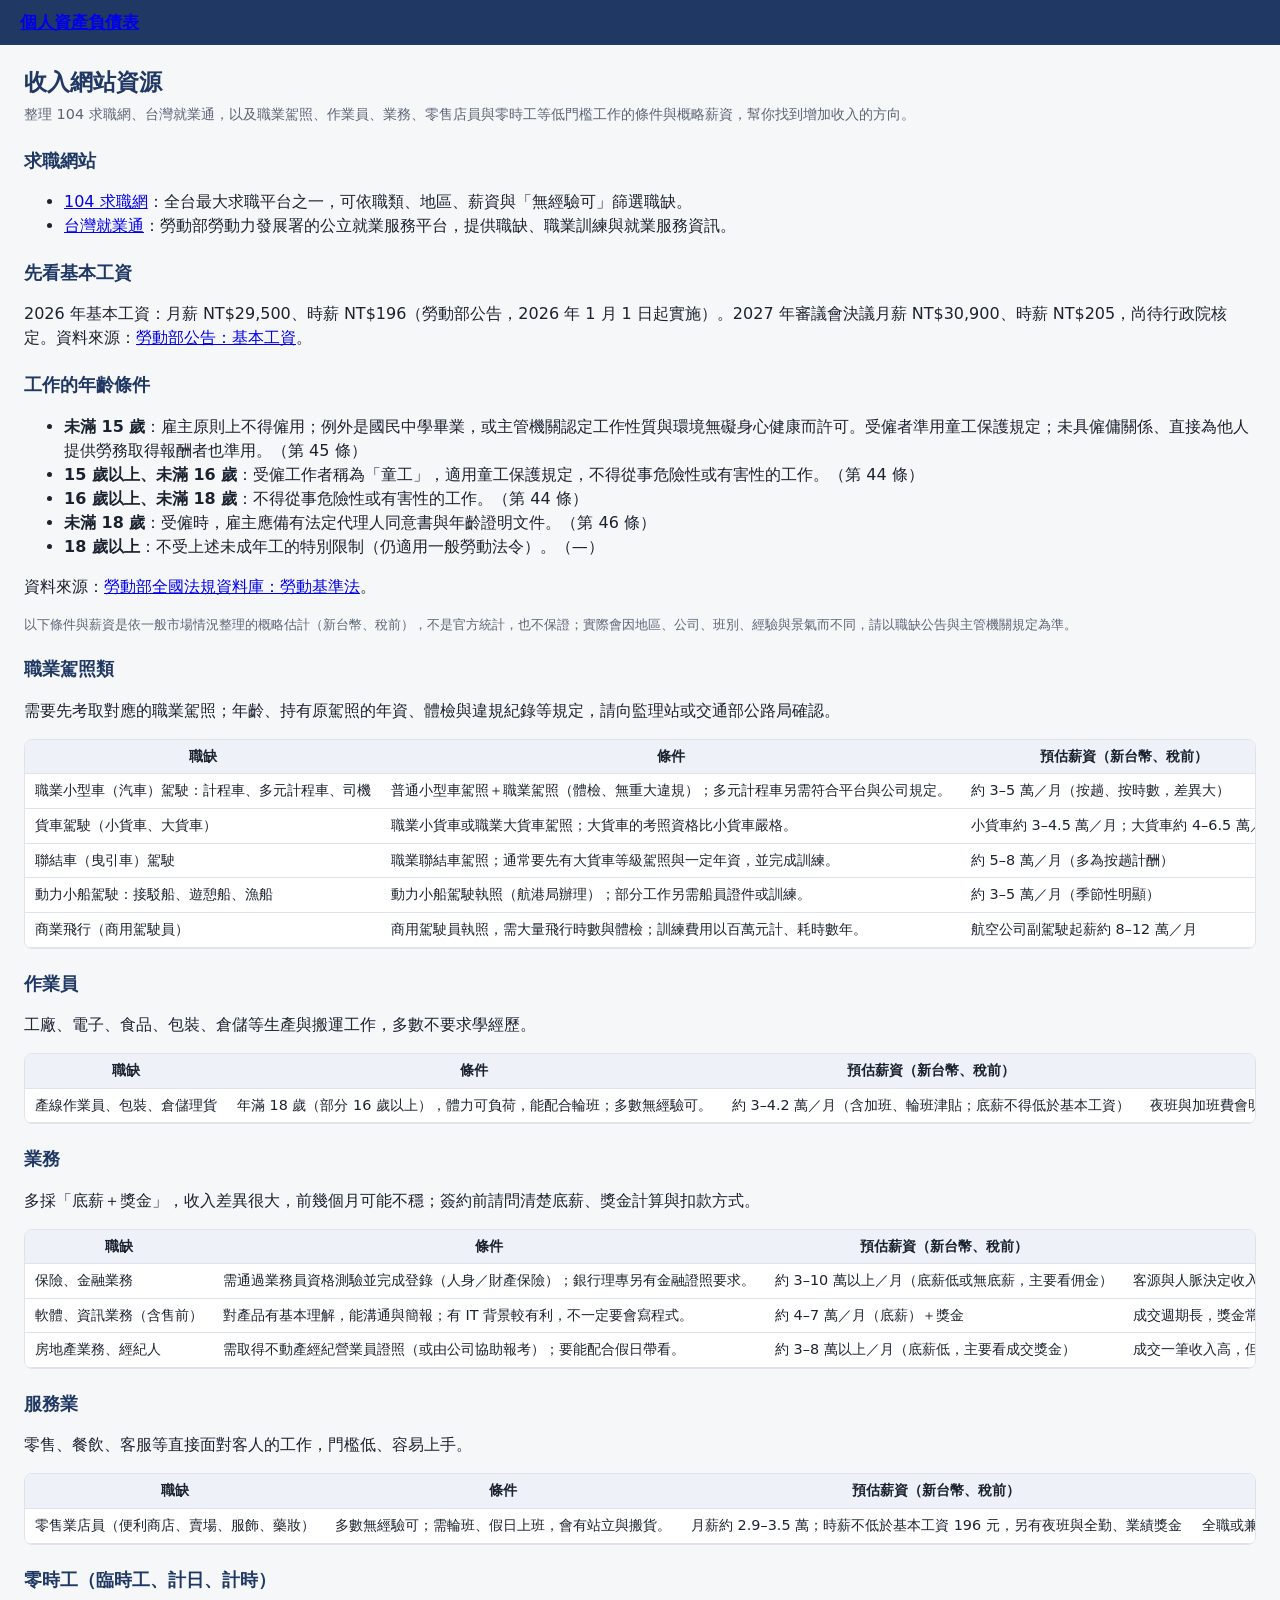
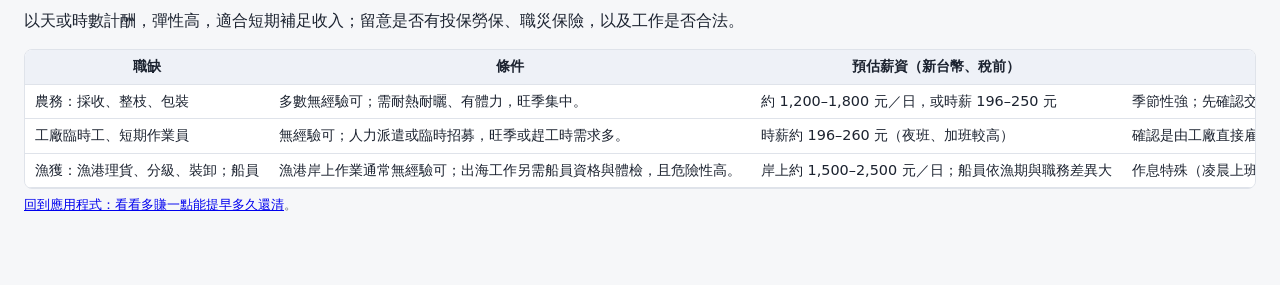
==== commit 18e1ca06: "feat: add income-resources page, stylesheet, and core components" ====
--- a/income-resources.html
+++ b/income-resources.html
@@ -30,7 +30,12 @@
 <li><a href="https://www.taiwanjobs.gov.tw/Internet/Index/index.aspx" rel="noopener noreferrer">台灣就業通</a>：勞動部勞動力發展署的公立就業服務平台，提供職缺、職業訓練與就業服務資訊。</li>
 </ul></section>
 <section><h2>先看基本工資</h2>
-<p>2026 年基本工資：月薪 NT$29,500、時薪 NT$196（勞動部公告，2026 年 1 月 1 日起實施）。2027 年審議會決議月薪 NT30,900、時薪 NT205，尚待行政院核定。資料來源：<a href="https://www.mol.gov.tw/1607/1632/1633/99195/post" rel="noopener noreferrer">勞動部公告：基本工資</a>。</p></section>
+<p>2026 年基本工資：月薪 NT$29,500、時薪 NT$196（勞動部公告，2026 年 1 月 1 日起實施）。2027 年審議會決議月薪 NT$30,900、時薪 NT$205，尚待行政院核定。資料來源：<a href="https://www.mol.gov.tw/1607/1632/1633/99195/post" rel="noopener noreferrer">勞動部公告：基本工資</a>。</p></section>
+<section><h2>工作的年齡條件</h2>
+<ul>
+<li><strong>未滿 15 歲</strong>：雇主原則上不得僱用；例外是國民中學畢業，或主管機關認定工作性質與環境無礙身心健康而許可。受僱者準用童工保護規定；未具僱傭關係、直接為他人提供勞務取得報酬者也準用。（第 45 條）</li><li><strong>15 歲以上、未滿 16 歲</strong>：受僱工作者稱為「童工」，適用童工保護規定，不得從事危險性或有害性的工作。（第 44 條）</li><li><strong>16 歲以上、未滿 18 歲</strong>：不得從事危險性或有害性的工作。（第 44 條）</li><li><strong>未滿 18 歲</strong>：受僱時，雇主應備有法定代理人同意書與年齡證明文件。（第 46 條）</li><li><strong>18 歲以上</strong>：不受上述未成年工的特別限制（仍適用一般勞動法令）。（—）</li>
+</ul>
+<p>資料來源：<a href="https://laws.mol.gov.tw/flaw/FLAWDAT0201.aspx?id=FL014930&beginpos=5" rel="noopener noreferrer">勞動部全國法規資料庫：勞動基準法</a>。</p></section>
 <p class="note">以下條件與薪資是依一般市場情況整理的概略估計（新台幣、稅前），不是官方統計，也不保證；實際會因地區、公司、班別、經驗與景氣而不同，請以職缺公告與主管機關規定為準。</p>
 <section><h2>職業駕照類</h2>
 <p>需要先考取對應的職業駕照；年齡、持有原駕照的年資、體檢與違規紀錄等規定，請向監理站或交通部公路局確認。</p>
--- a/css/style.css
+++ b/css/style.css
@@ -348,7 +348,9 @@
 .clk-pops { position: absolute; inset: 0; pointer-events: none; overflow: visible; }
 .clk-pop { position: absolute; transform: translate(-50%, -50%); padding: 2px 8px; border-radius: 999px; background: var(--panel); border: 1px solid var(--neg); color: var(--neg); font-size: .8rem; font-weight: 700; font-variant-numeric: tabular-nums; white-space: nowrap; animation: clk-float 1.4s ease-out forwards; }
 @keyframes clk-float { 0% { opacity: 0; transform: translate(-50%, -20%); } 15% { opacity: 1; } 100% { opacity: 0; transform: translate(-50%, -160%); } }
-.clk-toggle { justify-content: center; gap: 8px; }
+.clk-toggle { justify-content: flex-start; align-items: flex-start; flex-wrap: nowrap; gap: 8px; text-align: left; }
+.clk-toggle input { margin-top: 4px; flex: none; }
+.clk-toggle .in { margin-top: 0; }
 @media (prefers-reduced-motion: reduce) { .clk-pop { animation: none; } }
 
 /* 堆疊面積圖與熱力圖 */
@@ -410,6 +412,8 @@
 @keyframes clk-merge { 0% { box-shadow: 0 0 0 0 var(--neg); } 40% { box-shadow: 0 0 0 6px transparent; filter: brightness(1.15); } 100% { box-shadow: 0 0 0 0 transparent; } }
 .clk-controls { max-width: 560px; margin: 8px auto; }
 .clk-controls .in { width: 5.5em; }
+.clk-controls .note { text-align: left; }
+.clk-accrued-grid + .table-wrap, .clk-accrued-grid { margin-bottom: 14px; }
 .clk-pileinfo { text-align: center; margin: 4px 0; }
 .clk-pileinfo:empty { display: none; }
 table.dayheat .hd, table.dayheat .hc { color: var(--ink); }
@@ -426,3 +430,35 @@
 .rn .col span { display: block; height: 1.25em; line-height: 1.25em; text-align: center; }
 .rn .rs { display: inline-block; height: 1.25em; line-height: 1.25em; }
 @media (prefers-reduced-motion: reduce) { .rn .col { transition: none; } }
+
+/* P17 手機版：輸入框一列一個，不超出畫面 */
+.lifeform { min-width: 0; }
+.lifeform .incomebar > * { min-width: 0; }
+.lifeform .field, .lifeform .field input, .lifeform .field select { max-width: 100%; box-sizing: border-box; }
+.lifeform .clk-toggle { justify-content: flex-start; align-items: flex-start; flex-wrap: nowrap; }
+.lifeform .clk-toggle input { margin-top: 4px; flex: none; }
+@media (max-width: 640px) {
+  .lifeform .incomebar { flex-direction: column; align-items: stretch; }
+  .lifeform .incomebar > * { width: 100%; }
+  .lifeform .field input, .lifeform .field select { width: 100%; }
+}
+
+/* P17 圖表 */
+.lc-fig { margin: 10px 0 18px; }
+.lc-fig figcaption { font-weight: 600; margin-bottom: 6px; }
+.lc-svg { width: 100%; max-width: 680px; height: auto; display: block; }
+.lc-past { fill: var(--muted); } .lc-work { fill: var(--c1); } .lc-rest { fill: var(--c3); }
+.lc-fig .sw.lc-past { background: var(--muted); } .lc-fig .sw.lc-work { background: var(--c1); } .lc-fig .sw.lc-rest { background: var(--c3); }
+.lc-tick { stroke: var(--muted); stroke-width: 1; stroke-dasharray: 2 2; }
+.lc-axis { fill: var(--muted); font-size: 10px; }
+.lc-law { font-size: 9px; }
+.lc-in { fill: var(--accent-ink); font-size: 11px; font-weight: 600; }
+.lc-grid { stroke: var(--line); stroke-width: 1; }
+.lc-base { stroke: var(--muted); stroke-width: 1; }
+.lc-area { fill: var(--c1); opacity: .22; }
+.lc-line { fill: none; stroke: var(--c1); stroke-width: 2.5; }
+.lc-dot { fill: var(--c1); stroke: var(--panel); stroke-width: 2; }
+.lc-in2 { fill: var(--ink); font-size: 11px; font-weight: 600; }
+.lc-lab { fill: var(--ink); font-size: 11px; }
+.lc-val { fill: var(--ink); font-size: 11px; font-weight: 600; }
+.lc-pos { fill: var(--c3); } .lc-neg { fill: var(--neg); } .lc-sumbar { fill: var(--c1); }
